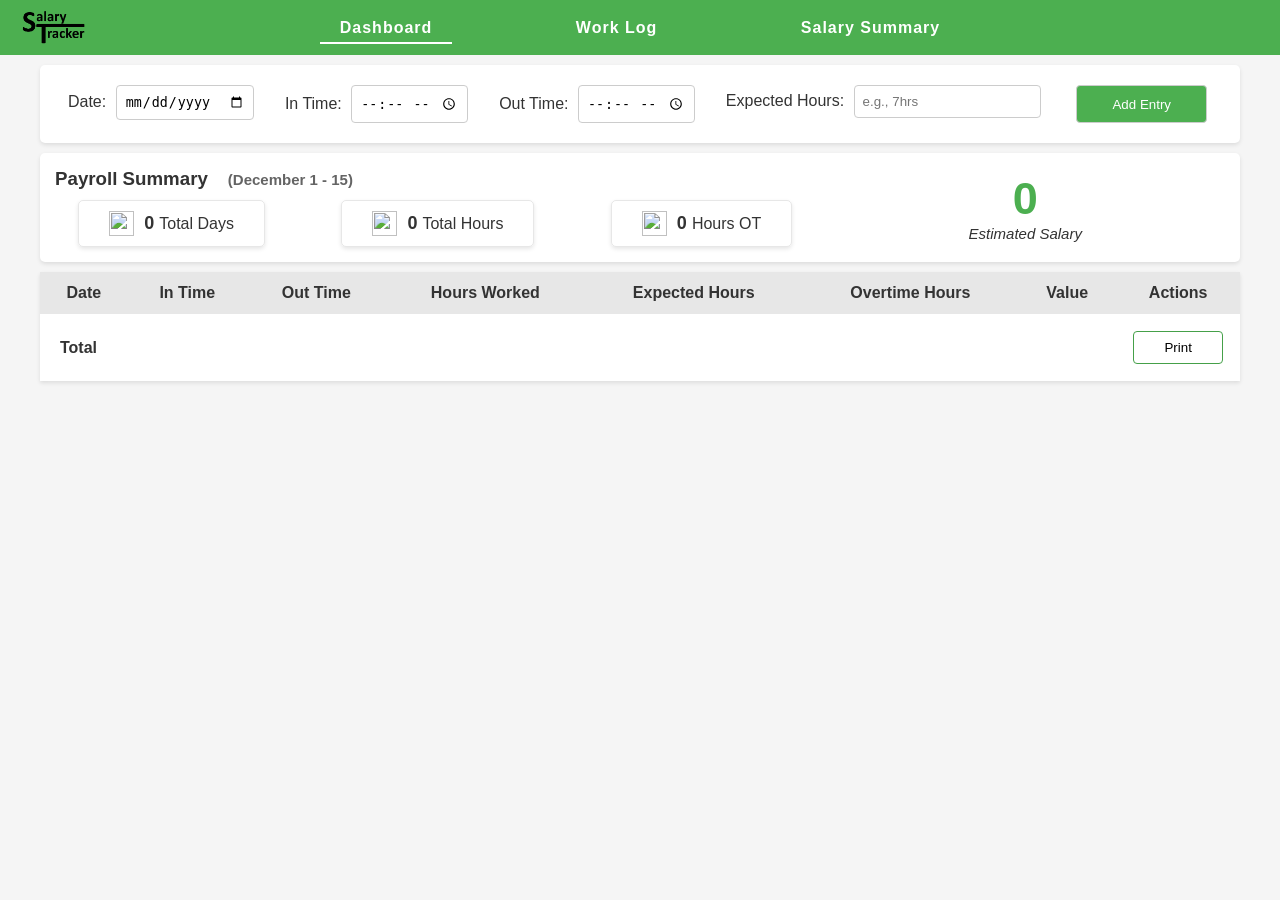
==== index.html @ 125eab13 "remove unnecessary text" ====
<!DOCTYPE html>
<html lang="en">
<head>
    <meta charset="UTF-8">
    <meta name="viewport" content="width=device-width, initial-scale=1.0">
    <script src="/script/index.js"></script>
    <script src="/script/pageFunction.js"></script>
    <script src="/script/renderTables.js"></script>
    <link rel="stylesheet" href="index.css">
    <link rel="stylesheet" href="mobileStyle.css">
    <title>Salary Tracker</title>
  
</head>
<body >
    <header>
        <img src="/logo.png" alt="">
        <div class="tabs">
            <div class="tab active">Dashboard</div>
            <div class="tab" onclick="window.location.href='worklog.html'">Work Log</div>
            <div class="tab" onclick="window.location.href='worklog.html'">Salary Summary</div>
        </div>
        <div class="asdasd" id="menu_dropdown"><img src="https://cdn-icons-png.flaticon.com/128/5358/5358649.png" alt=""></div>   
    </header>
    <!-- Mobile -->
    <div class="tabsM">
        <div class="tab active">Dashboard</div>
        <div class="tab" onclick="window.location.href='worklog.html'">Work Log</div>
        <div class="tab" onclick="window.location.href='worklog.html'">Salary Summary</div>
    </div>
    <div class="main">
        <div class="asd dsa">
            <label>Date: <input type="date" id="date" required></label>
            <label>In Time: <input type="time" id="inTime" required></label>
            <label>Out Time: <input type="time" id="outTime" required></label>
            <label>Expected Hours: <input type="text" id="hours" required placeholder="e.g., 7hrs"></label>
            <button onclick="addEntry()">Add Entry</button>
        </div>
        
        <div class="payrollSummary">
            <h3>Payroll Summary <span>(<span id="monthContainer"></span>)</span></h3>
            <section>
                <p><img src="https://cdn-icons-png.flaticon.com/128/747/747310.png" alt=""> <span id="totalD">0</span>Total Days</p>
                <p><img src="https://cdn-icons-png.flaticon.com/128/3884/3884295.png" alt=""> <span id="totalH">0</span>Total Hours</p>
                <p><img src="https://cdn-icons-png.flaticon.com/128/4915/4915533.png" alt=""> <span id="totalOT">0</span>Hours OT</p>
            </section>
            <section>
                <div>
                    <h2 id="totalamounts">0</h2>
                    <p>Estimated Salary</p>
                </div>
            </section>
        </div>
        <section>
            <table id="workLogTable">
            <thead>
                <tr class="thead">
                    <th>Date</th>
                    <th>In Time</th>
                    <th>Out Time</th>
                    <th>Hours Worked</th>
                    <th>Expected Hours</th>
                    <th>Overtime Hours</th>
                    <th>Value</th>
                    <th>Actions</th>
                </tr>
            </thead>
            <tbody id="tableBody">
            </tbody>
            <tfoot>
                <tr>
                    <th colspan="6">Total</th>
                    <th id="totalamount"></th>
                    <th id="btnPrint"><button onclick="printPage()">Print</button></th>
                </tr>
            </tfoot>
        </table>
        </section>
    </div>
</body>
</html>
---- index.css ----
body {
    font-family: 'Open Sans', sans-serif;
    background-color: #f5f5f5; /* Soft white background */
    margin: 0;
    padding: 0;
    color: #333;
}
header {
    background-color: #4caf50; /* Soft green header */
    color: white;
    padding: 10px 20px;
    display: grid;
    grid-template-columns: 20% 60% 20%;
    justify-content: space-between;
    align-items: center;
    
    img {
        height: 35px;
    }
    .asdasd {
        justify-self: end;
        display: flex;

        img {
            height: 35px;
            align-self: center;
        }
    }
    h1 {
        margin: 0;
    }
}
.tabs {
    display: flex;
    justify-content: space-around;
    align-items: center;
}
.tab {
    cursor: pointer;
    padding: 0 20px;
    letter-spacing: 1px;
    font-weight: 550;
    padding: 5px 20px;
}
.tabsM {
    display: none;
    padding: 10px;
    flex-direction: row;
    font-size: 12px;
    justify-content: space-between;
    background-color: #e8f5e8;
}
.tab.active {
    box-shadow: 0 2px 0 0 white ;
}
.main{
    max-width: 1200px;
    padding: 10px;
    margin: 0 auto;
    gap: 10px;
    flex-direction: column;
    display: flex;
}
table {
    background-color: white;
    box-shadow: 0 2px 4px rgba(0,0,0,0.1);
    gap: 0;
    width: 100%;
    border-collapse: collapse;

    button {
        background: rgb(255, 0, 0);
    }
    button:hover {
        background: none;
        color: black;
        border: 1px solid red;
    }
    thead {
        background-color: #e7e7e7;
    }
    
}
th, td {
    padding: 12px;
    text-align: center;
    border-bottom: 1px solid #ddd;
}
th {
    font-weight: bold;
    border: none;
}
tfoot {
    th:nth-child(1) {
        text-align: left;
        padding-left: 20px;
    }
    #totalamount {
        text-align: center;
        padding-left: 20px;
    }
    #btnPrint {
        display: flex;

        button {
            background: transparent;
            border: 1px solid #45a049; 
            color: black;
        }
        
    }
    button{
        width: 100%;
    }
}
.asd {
    background-color: white;
    padding: 15px;
    border-radius: 5px;
    box-shadow: 0 2px 4px rgba(0,0,0,0.1);
}
.dsa {
    display: flex;
    justify-content: space-around;

    button {
        padding: 8px 35px; 
    }
}
input, button {
    padding: 8px;
    margin: 5px;
    border: 1px solid #ccc;
    border-radius: 4px;
}
button {
    background-color: #4caf50;
    color: white;
    cursor: pointer;
}
button:hover {
    background-color: #45a049;
}

.search-bar {
    position: relative;
    justify-content: center;
    display: flex;

    input {
        width: 95%;
        border-radius: 50px;
        height: 30px;
        text-indent: 40px;
        outline: none;
    }
    div {
        background: black;
        border-radius: 100%;
        height: 30px;
        width: 30px;
        position: absolute;
        left: 17px;
        align-self: center;
    }
    button {
        position: absolute;
        right: 20px;
        align-self: center;
        background: none;
        outline: none;
        border-color: transparent;
        color: black;
        border-radius: 100%;
    }
}
#collapseTable {
    display: flex;
    flex-direction: column;
    gap: 0;
    width: 100%;

    .TableHeader {
        display: flex;
        flex-direction: row;
        align-items: center;
        font-size: 18px;
        font-weight: bold;
        padding: 0 20px 0 20px;
        background-color: white;
        box-shadow: 0 2px 4px rgba(0,0,0,0.1);
        border-bottom: #cfcfcf 1px solid;

        button {
            margin: 0;
            margin-left: auto;
            background: none;
            outline: none;
            border: none;

            img {
                height: 20px;
                transform: rotate(180deg);
            }
        }
    }
}
.flipDrop {
    img {
        rotate: 180deg;
    }
}
.TABLE {
    display: flex;
    flex-direction: column;
    gap: 0;
}
.payrollSummary {
    gap: 10px;
    display: grid;
    grid-template-rows: auto 1fr;
    grid-template-columns: 65% 1fr;

    background-color: white;
    padding: 15px;
    border-radius: 5px;
    box-shadow: 0 2px 4px rgba(0,0,0,0.1);

    h3 {
        margin: 0;
        display: flex;
        gap: 20px;
        align-items: center;

        span {
            font-size: 15px;
            text-align: center;
            color: #646464;
        }
    }
    section {
        display: flex;
        gap: 30px;
        align-items: center;
        justify-content: space-around;
    }
    section:nth-child(3) {
        grid-area: 1 / 2 / 3 / 2;
    }
    section:nth-child(2) {
        p {
            border: 1px solid #d3d3d38a;
            padding: 10px 30px;
            border-radius: 5px;
            box-shadow: 0 2px 4px rgba(0,0,0,0.1);
        }
    }
    p {
        display: flex;
        margin: 0;
        align-items: center;
        gap: 5px;
        

        img {
            height: 25px;
            width: 25px;
            padding-right: 5px;
        }
        span {
            font-weight: bold;
            font-size: 18px;
        }
    }
    h2 {
        margin: 0;
    }
    div {
        height: 100%;
        display: flex;
        justify-content: center;
        align-items: center;
        flex-direction: column;
        
        h2 {
            font-size: 45px;
            color: #4CAF50;
            position: relative;
        }
        p {
            font-size: 15px;
            font-style: italic;
        }
        img {
            height: 15px;
            width: 15px;
            position: absolute;
            right: -20px;
        }
    }
}
#summaryContainer {
    position: fixed;
    top: 50%;
    left: 50%;
    transform: translate(-50%,-50%);
    z-index: 1000;
    background-color: #4caf50;
    height: min-content;
    width: 300px;
    border-radius: 7px;
    grid-template-rows: auto 1fr;
    transition: all 1s ease-in-out ;
    box-shadow: 0 4px 10px rgba(0,0,0,0.3);
}
#highs {
    font-size: 19px;
    text-align: center;
    padding-top: 5px;
}

#SummaryDetails {
    background-color: #f5f5f5;
    padding: 10px 20px;
    line-height: 10px;
    border-radius: 0 0 10px 10px;

    p {
        height: min-content;
        font-weight: bold;
        display: grid;
        grid-template-columns: 75% 1fr;
        
        .greenNumber {
            color: green;
        }
        .redNumber {
            color: red;
        }
    }
}
---- mobileStyle.css ----
@media only screen and (max-width: 600px) {
    header {
        padding: 10px 20px;
        display: flex;
        justify-content: space-between;
        
        .tabs {
            display: none;
        }
        .asdasd {
            display: flex;

            img {
                height: 35px;
                align-self: center;
            }
        }
    }
    .tabsM {
        display: flex;
    }
    .tab.active {
        box-shadow: 0 2px 0 0 #4caf50 ;
    }
    .main {
        padding: 10px;

        .payrollSummary {
            grid-template-columns: 1fr;
            grid-template-rows: auto 1fr 1fr;

            h3 {
                font-size: 15px;
                grid-area: 1 / 1 / 2 / 3;
                span {
                    font-size: 13px;
                    margin-left: auto;
                }
            }
            section:nth-child(3) {
                flex-direction: column;
                align-items: center;
                grid-area: 2 / 1 / 2 / 3;
                
            }
            section:nth-child(2) {
                gap: 0;
                display: flex;
                justify-content: space-evenly;

                p {
                    font-size: 12px;
                    padding: 5px;

                    img {
                        height: 18px;
                        width: 18px;
                    }
                    span {
                        font-size: 15px;
                    }
                }
            }
        }
        h2 {
            font-size: 15px;
            margin-left: 10px;
        }
        .asd {
            display: flex;
            flex-direction: column;
            font-size: 12px;
            padding: 10px;
            display: grid;
            grid-template-columns: repeat(2, 1fr);
            grid-template-rows: repeat(2, 1fr);
            gap: 5px;
            
            input {
                display: grid;
                width: 80%;

                text-align: center;
                height: 20px;
            }
            button {
                grid-column: span 2;
            }
        }
        th, td {
            font-size: 12px;
        }
        section {
            overflow: hidden;
            overflow-x: scroll;
        }
        .footer {
            width: 100%;
            background: rebeccapurple;

            column-count: 3;
            tr {
                th::nth-child(1) {
                    column-span: 3;
                }
            }
        }
    }
    
}
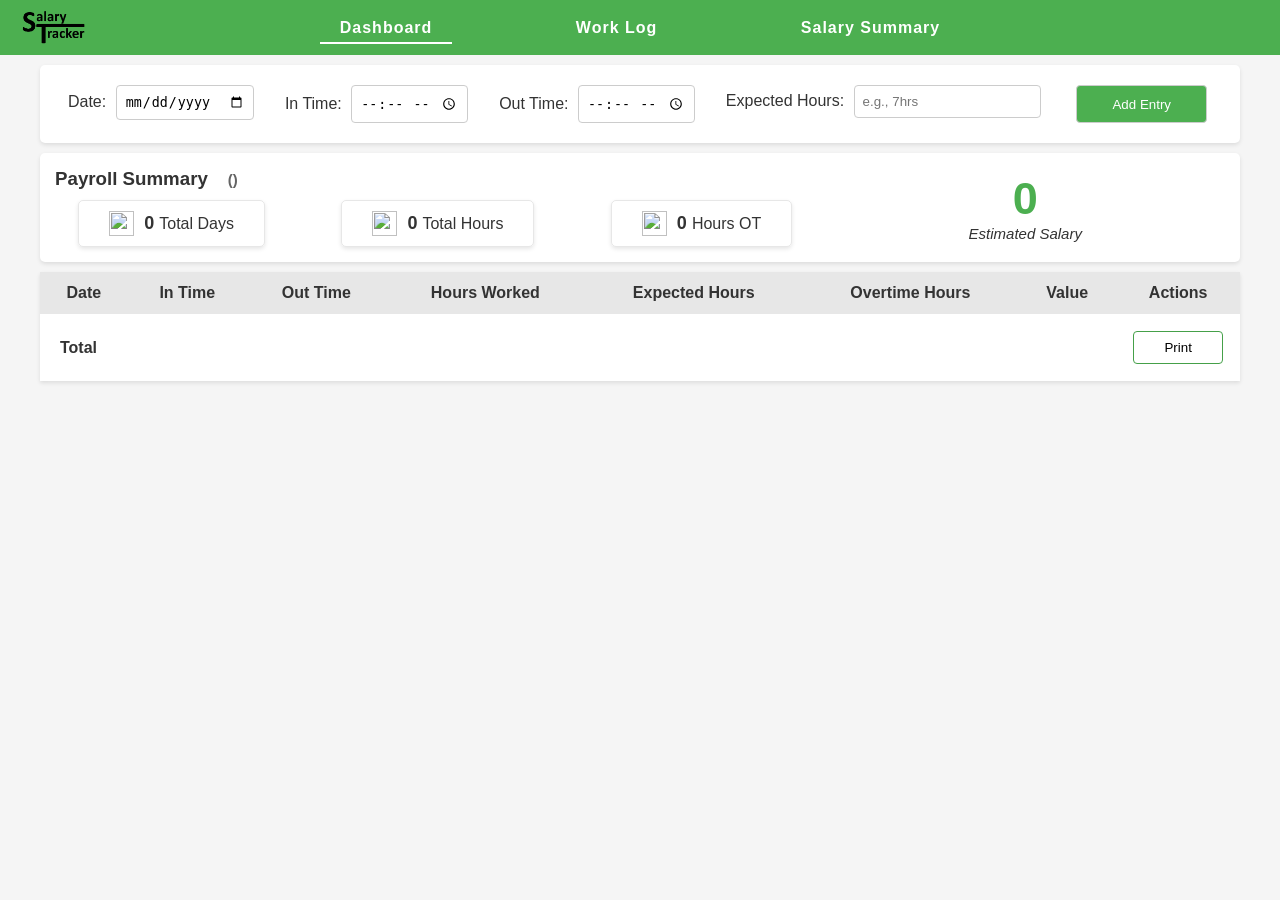
==== commit c31e355a: "little changes" ====
--- a/index.html
+++ b/index.html
@@ -77,4 +77,4 @@
         </section>
     </div>
 </body>
-</html>
+</html>
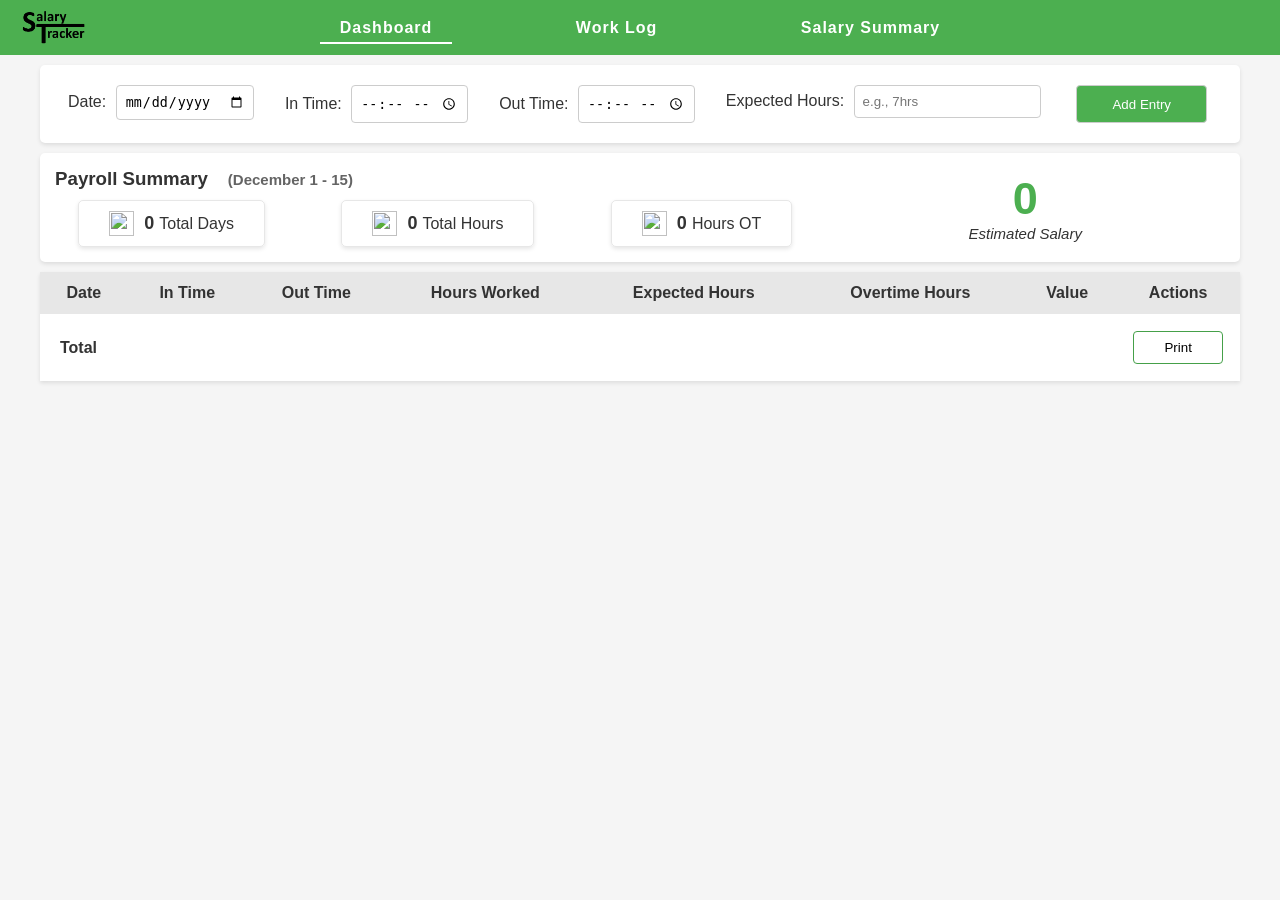
==== commit c730a4db: "testingv.1" ====
--- a/index.html
+++ b/index.html
@@ -3,9 +3,9 @@
 <head>
     <meta charset="UTF-8">
     <meta name="viewport" content="width=device-width, initial-scale=1.0">
-    <script src="/script/index.js"></script>
-    <script src="/script/pageFunction.js"></script>
-    <script src="/script/renderTables.js"></script>
+    <script src="script/index.js"></script>
+    <script src="script/pageFunction.js"></script>
+    <script src="script/renderTables.js"></script>
     <link rel="stylesheet" href="index.css">
     <link rel="stylesheet" href="mobileStyle.css">
     <title>Salary Tracker</title>
@@ -13,7 +13,7 @@
 </head>
 <body >
     <header>
-        <img src="/logo.png" alt="">
+        <img src="logo.png" alt="">
         <div class="tabs">
             <div class="tab active">Dashboard</div>
             <div class="tab" onclick="window.location.href='worklog.html'">Work Log</div>
@@ -77,4 +77,4 @@
         </section>
     </div>
 </body>
-</html>+</html>
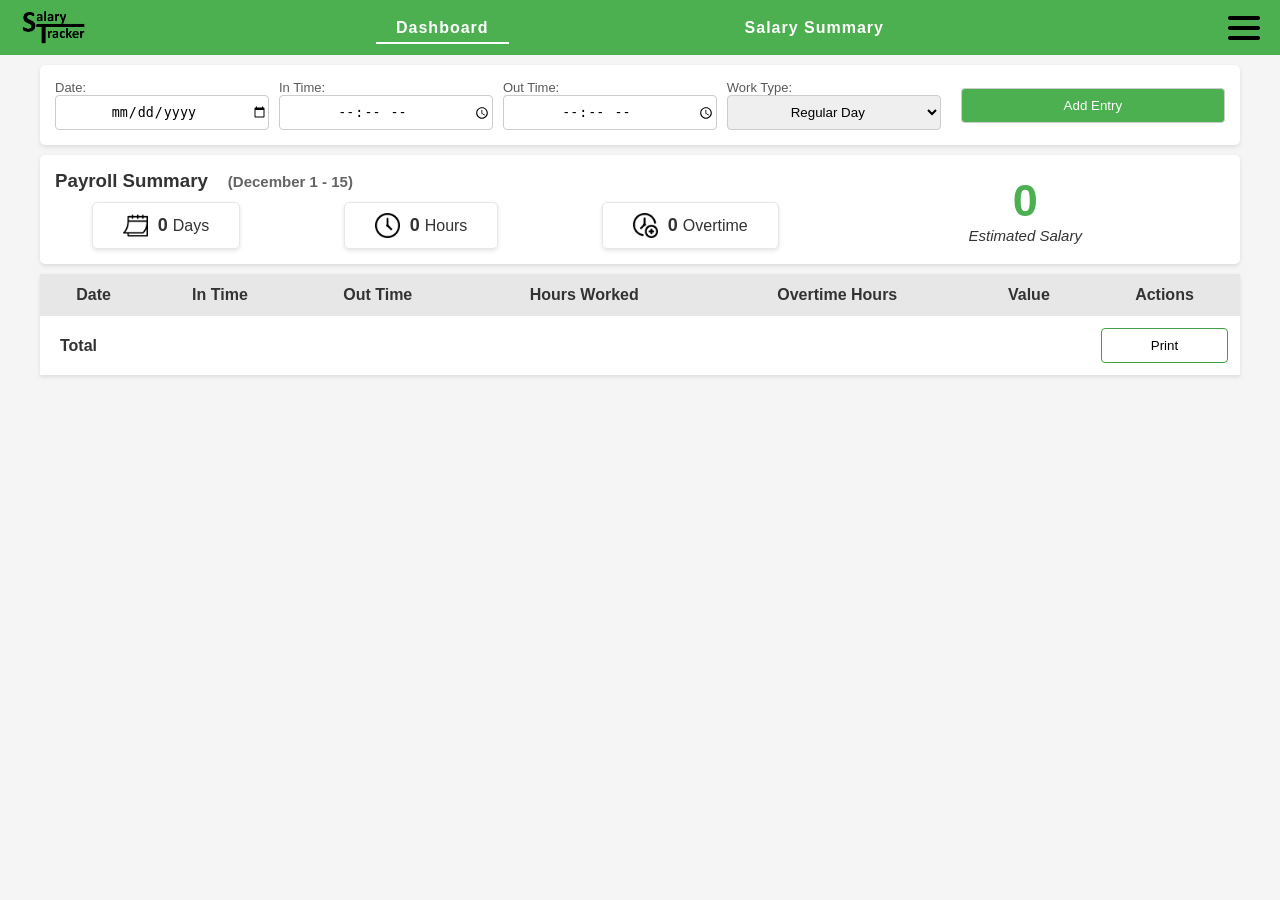
==== commit 8075e04f: "Change the UI for mobileStyle" ====
--- a/index.html
+++ b/index.html
@@ -3,78 +3,136 @@
 <head>
     <meta charset="UTF-8">
     <meta name="viewport" content="width=device-width, initial-scale=1.0">
-    <script src="script/index.js"></script>
-    <script src="script/pageFunction.js"></script>
-    <script src="script/renderTables.js"></script>
-    <link rel="stylesheet" href="index.css">
-    <link rel="stylesheet" href="mobileStyle.css">
+    <script src="/script/index.js"></script>
+    <script src="/script/pageFunction.js"></script>
+    <script src="/script/renderTables.js"></script>
+    <link rel="stylesheet" href="/style/index.css">
+    <link rel="stylesheet" href="/style/mobileStyle.css">
+    <link rel="stylesheet" href="/style/mainMenu.css">
     <title>Salary Tracker</title>
   
 </head>
-<body >
+<body>
     <header>
-        <img src="logo.png" alt="">
+        <img src="/components/icons/logo.png" alt="">
         <div class="tabs">
             <div class="tab active">Dashboard</div>
-            <div class="tab" onclick="window.location.href='worklog.html'">Work Log</div>
-            <div class="tab" onclick="window.location.href='worklog.html'">Salary Summary</div>
+            <div class="tab" onclick="window.location.href='salarySummary.html'">Salary Summary</div>
         </div>
-        <div class="asdasd" id="menu_dropdown"><img src="https://cdn-icons-png.flaticon.com/128/5358/5358649.png" alt=""></div>   
+        <div class="asdasd" id="menu_dropdown"><img src="/components/icons/menu.png" alt="" onclick="active()"></div>   
     </header>
+    
     <!-- Mobile -->
     <div class="tabsM">
+        <div class="mainMenu">
+            <div class="menuContainer">    
+                <section>
+                    <label for="">User Profile</label>
+                    <a href="" class="menuOption"><img src="/components/icons/calendar.png" alt="">Account</a>
+                    <details class="menuOption">
+                        <summary><img src="/components/icons/calendar.png" alt="">Settings</summary>
+                        <ul>
+                            <li>123</li>
+                            <li>123</li>
+                            <li>123</li>
+                        </ul>
+                    </details>
+                </section>
+                <section>
+                    <label for="">Information & Help</label>
+                    <a href="" class="menuOption"><img src="/components/icons/calendar.png" alt="">Support</a>
+                    <a href="" class="menuOption"><img src="/components/icons/calendar.png" alt="">About</a>
+                </section>
+                <a href="" class="menuOption"><img src="/components/icons/calendar.png" alt=""> Logout</a>
+            </div>
+        </div>
         <div class="tab active">Dashboard</div>
-        <div class="tab" onclick="window.location.href='worklog.html'">Work Log</div>
-        <div class="tab" onclick="window.location.href='worklog.html'">Salary Summary</div>
+        <div class="tab" onclick="window.location.href='salarySummary.html'">Salary Summary</div>
     </div>
-    <div class="main">
+
+    <div class="main">  
         <div class="asd dsa">
-            <label>Date: <input type="date" id="date" required></label>
-            <label>In Time: <input type="time" id="inTime" required></label>
-            <label>Out Time: <input type="time" id="outTime" required></label>
-            <label>Expected Hours: <input type="text" id="hours" required placeholder="e.g., 7hrs"></label>
+            <div class="addSectionContainer">
+                <label>Date: <input type="date" id="date" required></label>
+                <label>In Time: <input type="time" id="inTime" required></label>
+                <label>Out Time: <input type="time" id="outTime" required></label>
+                <label>Work Type: 
+                    <select name="" id="workType">
+                        <option value="RG">Regular Day</option>
+                        <option value="RH">Regular Holiday</option>
+                        <option value="SND">Special Non-Working Day</option>
+                        <option value="RD">Rest Day</option>
+                        <option value="RHRD">Regular Holiday + Rest Day</option>
+                        <option value="SNDRD">Special Non-Working Day + Rest Day</option>
+                    </select>
+                </label>
+            </div>
             <button onclick="addEntry()">Add Entry</button>
         </div>
         
         <div class="payrollSummary">
             <h3>Payroll Summary <span>(<span id="monthContainer"></span>)</span></h3>
-            <section>
-                <p><img src="https://cdn-icons-png.flaticon.com/128/747/747310.png" alt=""> <span id="totalD">0</span>Total Days</p>
-                <p><img src="https://cdn-icons-png.flaticon.com/128/3884/3884295.png" alt=""> <span id="totalH">0</span>Total Hours</p>
-                <p><img src="https://cdn-icons-png.flaticon.com/128/4915/4915533.png" alt=""> <span id="totalOT">0</span>Hours OT</p>
-            </section>
-            <section>
+            <section class="salaryContainer">
                 <div>
                     <h2 id="totalamounts">0</h2>
                     <p>Estimated Salary</p>
                 </div>
             </section>
+            <section class="salaryDetailsSection">
+                <p><img src="/components/icons/calendar.png" alt=""> <span id="totalD">0</span>Days</p>
+                <p><img src="/components/icons/clock.png" alt=""> <span id="totalH">0</span>Hours</p>
+                <p><img src="/components/icons/overtime.png" alt=""> <span id="totalOT">0</span>Overtime</p>
+            </section>
         </div>
+
         <section>
             <table id="workLogTable">
-            <thead>
-                <tr class="thead">
-                    <th>Date</th>
-                    <th>In Time</th>
-                    <th>Out Time</th>
-                    <th>Hours Worked</th>
-                    <th>Expected Hours</th>
-                    <th>Overtime Hours</th>
-                    <th>Value</th>
-                    <th>Actions</th>
-                </tr>
-            </thead>
-            <tbody id="tableBody">
-            </tbody>
-            <tfoot>
-                <tr>
-                    <th colspan="6">Total</th>
-                    <th id="totalamount"></th>
-                    <th id="btnPrint"><button onclick="printPage()">Print</button></th>
-                </tr>
-            </tfoot>
-        </table>
+                <thead>
+                    <tr class="thead">
+                        <th>Date</th>
+                        <th>In Time</th>
+                        <th>Out Time</th>
+                        <th>Hours Worked</th>
+                        <th>Overtime Hours</th>
+                        <th>Value</th>
+                        <th>Actions</th>
+                    </tr>
+                </thead>
+                <tbody id="tableBody">
+                </tbody>
+                <tfoot>
+                    <tr>
+                        <th colspan="5">Total</th>
+                        <th id="totalamount"></th>
+                        <th id="btnPrint"><button onclick="printPage()">Print</button></th>
+                    </tr>
+                </tfoot>
+            </table>
         </section>
     </div>
+    <div class="underneath" onclick="active()"></div>
 </body>
 </html>
+<script>
+    let mainMenuActive = false
+    let mainoverlay = false
+    let menu = document.getElementById('menu_dropdown')
+    let menuDefault = `<img src="/components/icons/menu.png" alt="" onclick="active()">`
+    let menuExit = `<img src="/components/icons/menu.png" alt="" onclick="active()">`
+    function active() {
+        
+        let menu = document.getElementById('menu_dropdown')
+        let a = document.querySelector('.mainMenu')
+        let b = document.querySelector('.underneath')
+        let bodys = document.body
+        mainMenuActive = mainMenuActive === false ? (a.classList.add('mainMenuActive'), b.classList.add('underneathActive'), bodys.classList.add('actives')) || true : (a.classList.remove('mainMenuActive'), b.classList.remove('underneathActive'), bodys.classList.remove('actives')) || false 
+        if(mainoverlay == false) {
+            menu.innerHTML = menuExit
+            mainoverlay = true
+        }
+        else {
+            menu.innerHTML = menuDefault
+            mainoverlay = false
+        }
+    }
+</script>
--- a/style/index.css
+++ b/style/index.css
@@ -0,0 +1,372 @@
+body {
+    font-family: 'Open Sans', sans-serif;
+    background-color: #f5f5f5; /* Soft white background */
+    margin: 0;
+    padding: 0;
+    color: #333;
+}
+header {
+    background-color: #4caf50; /* Soft green header */
+    color: white;
+    padding: 10px 20px;
+    display: grid;
+    grid-template-columns: 20% 60% 20%;
+    justify-content: space-between;
+    align-items: center;
+    z-index: 10;
+    position: relative;
+    img {
+        height: 35px;
+        z-index: 10;
+    }
+    .asdasd {
+        justify-self: end;
+        display: flex;
+
+        img {
+            height: 35px;
+            align-self: center;
+        }
+    }
+    h1 {
+        margin: 0;
+    }
+    #menu_dropdown {
+        img {
+            height: 32px;
+        }
+        
+    }
+}
+#workType {
+    text-align: left;
+    width: 100px; 
+}
+.tabs {
+    display: flex;
+    justify-content: space-around;
+    align-items: center;
+    z-index: 10;
+    position: relative;
+}
+.tab {
+    cursor: pointer;
+    padding: 0 20px;
+    letter-spacing: 1px;
+    font-weight: 550;
+    padding: 5px 20px;
+}
+.tabsM {
+    display: none;
+    padding: 10px;
+    flex-direction: row;
+    font-size: 12px;
+    justify-content: space-between;
+    background-color: #e8f5e8;
+}
+.tab.active {
+    box-shadow: 0 2px 0 0 white ;
+}
+.main{
+    max-width: 1200px;
+    padding: 10px;
+    margin: 0 auto;
+    gap: 10px;
+    flex-direction: column;
+    display: flex;
+}
+table {
+    background-color: white;
+    box-shadow: 0 2px 4px rgba(0,0,0,0.1);
+    gap: 0;
+    width: 100%;
+    border-collapse: collapse;
+
+    button {
+        background: rgb(255, 0, 0);
+    }
+    button:hover {
+        background: none;
+        color: black;
+        border: 1px solid red;
+    }
+    thead {
+        background-color: #e7e7e7;
+    }
+    
+}
+th, td {
+    padding: 12px;
+    text-align: center;
+    border-bottom: 1px solid #ddd;
+}
+th {
+    font-weight: bold;
+    border: none;
+}
+tfoot {
+    th:nth-child(1) {
+        text-align: left;
+        padding-left: 20px;
+    }
+    #totalamount {
+        text-align: center;
+        padding-left: 20px;
+    }
+    #btnPrint {
+        display: flex;
+
+        button {
+            background: transparent;
+            border: 1px solid #45a049; 
+            color: black;
+        }
+        
+    }
+    button{
+        width: 100%;
+    }
+}
+.asd {
+    background-color: white;
+    padding: 15px;
+    border-radius: 5px;
+    box-shadow: 0 2px 4px rgba(0,0,0,0.1);
+    display: flex;
+    flex-direction: row;
+    align-items: center;
+    gap: 20px;
+
+    .addSectionContainer {
+        display: grid;
+        grid-template-columns: repeat(4, 1fr);
+        gap: 10px;
+    }
+    label {
+        font-size: 13px;
+        gap: 10px;
+        color: #5a5a5a;
+    }
+    button {
+        width: 30%;
+    }
+}
+input, button, #workType {
+    box-sizing: border-box;
+    height: 35px;
+    text-align: center;
+    border: 1px solid #ccc;
+    border-radius: 4px;
+    width: 100%;
+}
+button {
+        background-color: #4caf50;
+        color: white;
+        cursor: pointer;
+}
+button:hover {
+    background-color: #45a049;
+}
+.dsa {
+    display: flex;
+    justify-content: space-around;
+    button {
+        padding: 8px 35px; 
+    }
+}
+.search-bar {
+    position: relative;
+    justify-content: center;
+    display: flex;
+
+    input {
+        width: 95%;
+        border-radius: 50px;
+        height: 30px;
+        text-indent: 40px;
+        outline: none;
+    }
+    div {
+        background: black;
+        border-radius: 100%;
+        height: 30px;
+        width: 30px;
+        position: absolute;
+        left: 17px;
+        align-self: center;
+    }
+    button {
+        position: absolute;
+        right: 20px;
+        align-self: center;
+        background: none;
+        outline: none;
+        border-color: transparent;
+        color: black;
+        border-radius: 100%;
+    }
+}
+#collapseTable {
+    display: flex;
+    flex-direction: column;
+    gap: 0;
+    width: 100%;
+
+    .TableHeader {
+        display: flex;
+        flex-direction: row;
+        align-items: center;
+        font-size: 18px;
+        font-weight: bold;
+        padding: 0 20px 0 20px;
+        background-color: white;
+        box-shadow: 0 2px 4px rgba(0,0,0,0.1);
+        border-bottom: #cfcfcf 1px solid;
+
+        button {
+            margin: 0;
+            margin-left: auto;
+            background: none;
+            outline: none;
+            border: none;
+
+            img {
+                height: 20px;
+                transform: rotate(180deg);
+            }
+        }
+    }
+}
+.flipDrop {
+    img {
+        rotate: 180deg;
+    }
+}
+.TABLE {
+    display: flex;
+    flex-direction: column;
+    gap: 0;
+}
+.payrollSummary {
+    gap: 10px;
+    display: grid;
+    grid-template-rows: auto 1fr;
+    grid-template-columns: 65% 1fr;
+
+    background-color: white;
+    padding: 15px;
+    border-radius: 5px;
+    box-shadow: 0 2px 4px rgba(0,0,0,0.1);
+
+    h3 {
+        margin: 0;
+        display: flex;
+        gap: 20px;
+        align-items: center;
+
+        span {
+            font-size: 15px;
+            text-align: center;
+            color: #646464;
+        }
+    }
+    section {
+        display: flex;
+        gap: 30px;
+        align-items: center;
+        justify-content: space-around;
+    }
+    .salaryContainer {
+        grid-area: 1 / 2 / 3 / 2;
+    }
+    .salaryDetailsSection {
+        p {
+            border: 1px solid #d3d3d38a;
+            padding: 10px 30px;
+            border-radius: 5px;
+            box-shadow: 0 2px 4px rgba(0,0,0,0.1);
+        }
+    }
+    p {
+        display: flex;
+        margin: 0;
+        align-items: center;
+        gap: 5px;
+        
+
+        img {
+            height: 25px;
+            width: 25px;
+            padding-right: 5px;
+        }
+        span {
+            font-weight: bold;
+            font-size: 18px;
+        }
+    }
+    h2 {
+        margin: 0;
+    }
+    div {
+        height: 100%;
+        display: flex;
+        justify-content: center;
+        align-items: center;
+        flex-direction: column;
+        
+        h2 {
+            font-size: 45px;
+            color: #4CAF50;
+            position: relative;
+        }
+        p {
+            font-size: 15px;
+            font-style: italic;
+        }
+        img {
+            height: 15px;
+            width: 15px;
+            position: absolute;
+            right: -20px;
+        }
+    }
+}
+#summaryContainer {
+    position: fixed;
+    top: 50%;
+    left: 50%;
+    transform: translate(-50%,-50%);
+    z-index: 1000;
+    background-color: #4caf50;
+    height: min-content;
+    width: 300px;
+    border-radius: 7px;
+    grid-template-rows: auto 1fr;
+    transition: all 1s ease-in-out ;
+    box-shadow: 0 4px 10px rgba(0,0,0,0.3);
+}
+#highs {
+    font-size: 19px;
+    text-align: center;
+    padding-top: 5px;
+}
+#SummaryDetails {
+    background-color: #f5f5f5;
+    padding: 10px 20px;
+    line-height: 10px;
+    border-radius: 0 0 10px 10px;
+
+    p {
+        height: min-content;
+        font-weight: bold;
+        display: grid;
+        grid-template-columns: 75% 1fr;
+        
+        .greenNumber {
+            color: green;
+        }
+        .redNumber {
+            color: red;
+        }
+    }
+}
--- a/style/mobileStyle.css
+++ b/style/mobileStyle.css
@@ -0,0 +1,126 @@
+@media only screen and (max-width: 600px) {
+    header {
+        padding: 10px 20px;
+        display: flex;
+        justify-content: space-between;
+        
+        .tabs {
+            display: none;
+        }
+        .asdasd {
+            display: flex;
+            img {
+                height: 35px;
+                align-self: center;
+            }
+        }
+    }
+    .tabs {
+        z-index: 0;
+    }
+    .tabsM {
+        display: flex;
+        position: relative;
+        justify-content: space-around;
+
+        .mainMenu {
+            animation: all linear 5s;
+            p, li, summary {
+                font-size: 15px;
+            }
+        }
+    }
+    .tab.active {
+        box-shadow: 0 2px 0 0 #4caf50 ;
+    }
+    .main {
+        padding: 10px;
+        .payrollSummary {
+            grid-template-columns: 1fr;
+            grid-template-rows: auto 1fr 1fr;
+
+            h3 {
+                font-size: 15px;
+                grid-area: 1 / 1 / 2 / 3;
+                span {
+                    font-size: 13px;
+                    margin-left: auto;
+                }
+            }
+            .salaryContainer {
+                flex-direction: column;
+                align-items: center;
+                grid-area: 2 / 1 / 2 / 3;
+                
+            }
+            .salaryDetailsSection {
+                gap: 0;
+                display: flex;
+                justify-content: space-evenly;
+
+                p {
+                    font-size: 12px;
+                    padding: 5px;
+
+                    img {
+                        height: 18px;
+                        width: 18px;
+                    }
+                    span {
+                        font-size: 15px;
+                    }
+                }
+            }
+        }
+        h2 {
+            font-size: 15px;
+            margin-left: 10px;
+        }
+        .asd {
+            font-size: 12px;
+            display: grid;
+            gap: 10px;
+
+            .addSectionContainer {
+                width: calc(100% + 10px);
+                grid-template-rows: repeat(2, 1fr);
+                grid-template-columns: repeat(2, 1fr);
+            }
+            input {
+                width: 100%;
+            }
+            #workType {
+                width: 100%;
+            }
+            button {
+                grid-column: span 2;
+                width: 100%;
+            }
+        }
+        th, td {
+            font-size: 12px;
+        }
+        section {
+            overflow: hidden;
+            overflow-x: scroll;
+        }
+        .footer {
+            width: 100%;
+            background: rebeccapurple;
+
+            column-count: 3;
+            tr {
+                th::nth-child(1) {
+                    column-span: 3;
+                }
+            }
+        }
+    } 
+    .actives {
+        height: 1vh;
+        overflow: hidden;
+    }   
+    #workType {
+        width: 10px;
+    }
+}
--- a/style/mainMenu.css
+++ b/style/mainMenu.css
@@ -0,0 +1,73 @@
+:root {
+    interpolate-size: allow-keywords;
+}
+.mainMenu {
+    position: absolute;
+    left: 0;
+    top: 0;
+    height: 0;
+    background-color: #4caf50;
+    z-index: 15;
+    width: 100%;
+    border-top: 1px solid #204b2131;
+    overflow: hidden;
+    
+    transition: all ease-in-out .5s;
+
+    .menuContainer {
+        padding: 20px;
+        color: white;
+        height: max-content;
+        font-size: large;
+
+        label {
+            font-size: 15px;
+            color: rgba(255, 255, 255, 0.849);
+        }
+        img {
+            height: 22px;
+            margin-right: 15px;
+            justify-self: center;
+            filter: invert(1);
+        }
+        summary, li, a {
+            list-style: none;
+            text-decoration: none;
+            font-size: 16px;
+            color: white;
+            display: flex;
+            padding: 5px;
+        }
+        ul {
+            margin: 5px;
+        }
+        section {
+            display: flex;
+            flex-direction: column;
+            gap: 10px;
+            margin-bottom: 15px;
+        }
+        section:nth-child(2) {
+            margin-bottom: 30px;
+        }
+    }
+}
+.mainMenuActive {
+    height: max-content;
+    transition: height ease-in-out .5s;
+}
+.underneath {
+    height: 100vh;
+    width: 100%;
+    position: fixed;
+    top: 0;
+    left: 0;
+    z-index: 9;
+    background-color: #0000003d;    
+    display: none;
+}
+.underneathActive {
+    display: block;
+}
+
+
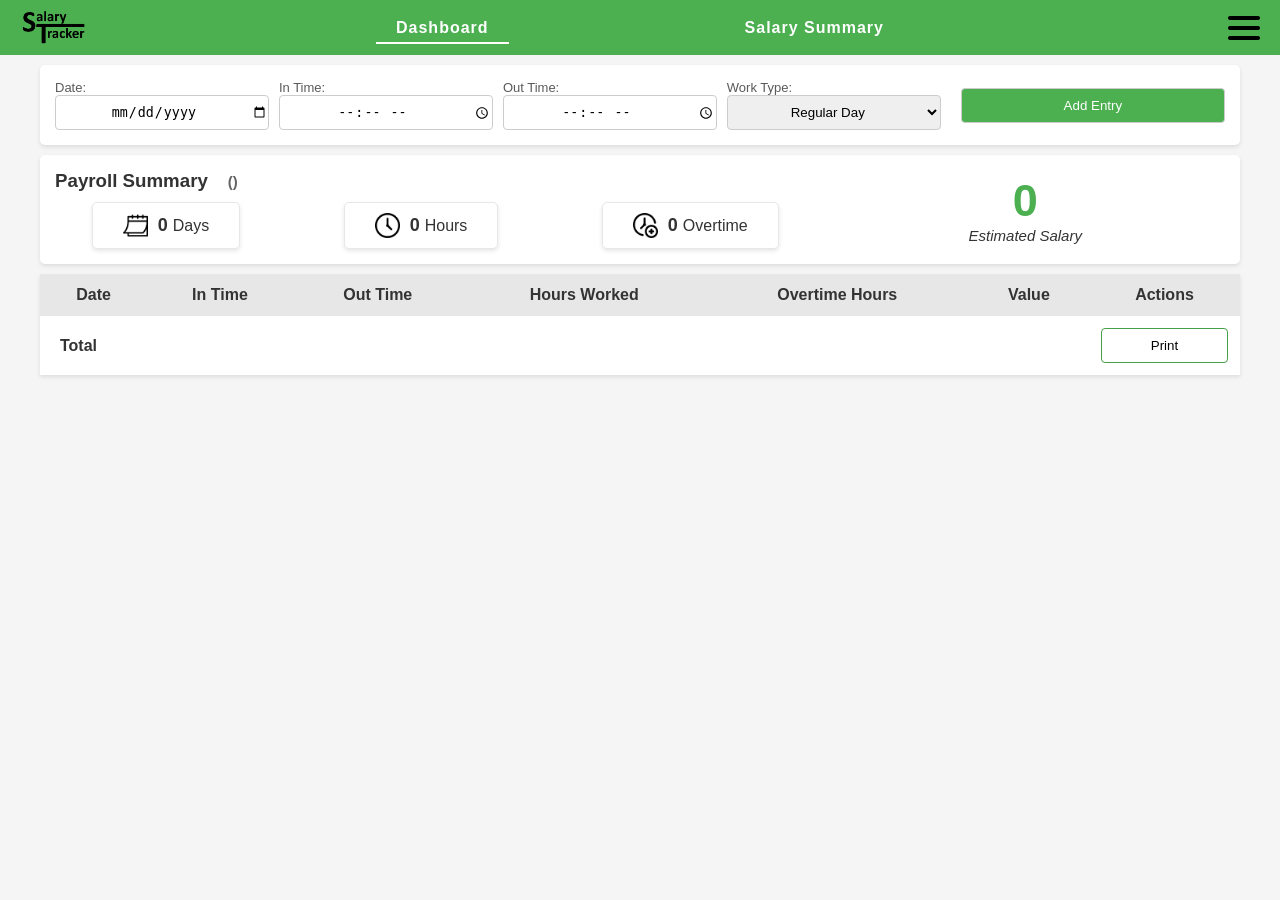
==== commit 0781d1d1: "Fix script and image source paths in index.html" ====
--- a/index.html
+++ b/index.html
@@ -3,23 +3,23 @@
 <head>
     <meta charset="UTF-8">
     <meta name="viewport" content="width=device-width, initial-scale=1.0">
-    <script src="/script/index.js"></script>
-    <script src="/script/pageFunction.js"></script>
-    <script src="/script/renderTables.js"></script>
-    <link rel="stylesheet" href="/style/index.css">
-    <link rel="stylesheet" href="/style/mobileStyle.css">
-    <link rel="stylesheet" href="/style/mainMenu.css">
+    <script src="script/index.js"></script>
+    <script src="script/pageFunction.js"></script>
+    <script src="script/renderTables.js"></script>
+    <link rel="stylesheet" href="style/index.css">
+    <link rel="stylesheet" href="style/mobileStyle.css">
+    <link rel="stylesheet" href="style/mainMenu.css">
     <title>Salary Tracker</title>
   
 </head>
 <body>
     <header>
-        <img src="/components/icons/logo.png" alt="">
+        <img src="components/icons/logo.png" alt="">
         <div class="tabs">
             <div class="tab active">Dashboard</div>
             <div class="tab" onclick="window.location.href='salarySummary.html'">Salary Summary</div>
         </div>
-        <div class="asdasd" id="menu_dropdown"><img src="/components/icons/menu.png" alt="" onclick="active()"></div>   
+        <div class="asdasd" id="menu_dropdown"><img src="components/icons/menu.png" alt="" onclick="active()"></div>   
     </header>
     
     <!-- Mobile -->
@@ -28,9 +28,9 @@
             <div class="menuContainer">    
                 <section>
                     <label for="">User Profile</label>
-                    <a href="" class="menuOption"><img src="/components/icons/calendar.png" alt="">Account</a>
+                    <a href="" class="menuOption"><img src="components/icons/calendar.png" alt="">Account</a>
                     <details class="menuOption">
-                        <summary><img src="/components/icons/calendar.png" alt="">Settings</summary>
+                        <summary><img src="components/icons/calendar.png" alt="">Settings</summary>
                         <ul>
                             <li>123</li>
                             <li>123</li>
@@ -40,10 +40,10 @@
                 </section>
                 <section>
                     <label for="">Information & Help</label>
-                    <a href="" class="menuOption"><img src="/components/icons/calendar.png" alt="">Support</a>
-                    <a href="" class="menuOption"><img src="/components/icons/calendar.png" alt="">About</a>
+                    <a href="" class="menuOption"><img src="components/icons/calendar.png" alt="">Support</a>
+                    <a href="" class="menuOption"><img src="components/icons/calendar.png" alt="">About</a>
                 </section>
-                <a href="" class="menuOption"><img src="/components/icons/calendar.png" alt=""> Logout</a>
+                <a href="" class="menuOption"><img src="components/icons/calendar.png" alt=""> Logout</a>
             </div>
         </div>
         <div class="tab active">Dashboard</div>
@@ -79,9 +79,9 @@
                 </div>
             </section>
             <section class="salaryDetailsSection">
-                <p><img src="/components/icons/calendar.png" alt=""> <span id="totalD">0</span>Days</p>
-                <p><img src="/components/icons/clock.png" alt=""> <span id="totalH">0</span>Hours</p>
-                <p><img src="/components/icons/overtime.png" alt=""> <span id="totalOT">0</span>Overtime</p>
+                <p><img src="components/icons/calendar.png" alt=""> <span id="totalD">0</span>Days</p>
+                <p><img src="components/icons/clock.png" alt=""> <span id="totalH">0</span>Hours</p>
+                <p><img src="components/icons/overtime.png" alt=""> <span id="totalOT">0</span>Overtime</p>
             </section>
         </div>
 
@@ -117,8 +117,8 @@
     let mainMenuActive = false
     let mainoverlay = false
     let menu = document.getElementById('menu_dropdown')
-    let menuDefault = `<img src="/components/icons/menu.png" alt="" onclick="active()">`
-    let menuExit = `<img src="/components/icons/menu.png" alt="" onclick="active()">`
+    let menuDefault = `<img src="components/icons/menu.png" alt="" onclick="active()">`
+    let menuExit = `<img src="components/icons/menu.png" alt="" onclick="active()">`
     function active() {
         
         let menu = document.getElementById('menu_dropdown')
@@ -135,4 +135,4 @@
             mainoverlay = false
         }
     }
-</script>+</script>
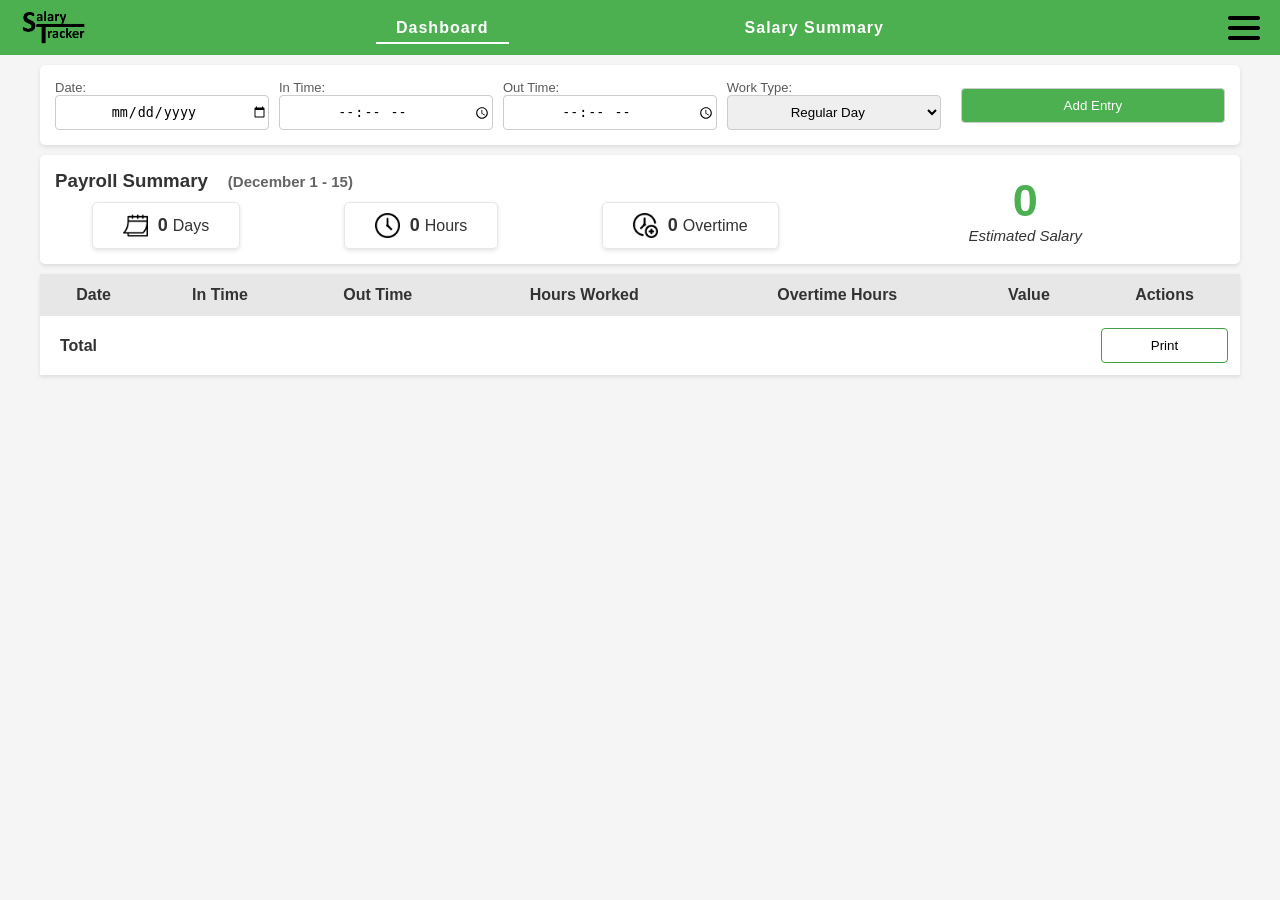
==== commit 523a409e: "change ui paths" ====
--- a/index.html
+++ b/index.html
@@ -135,4 +135,4 @@
             mainoverlay = false
         }
     }
-</script>
+</script>
--- a/style/mobileStyle.css
+++ b/style/mobileStyle.css
@@ -88,6 +88,8 @@
             }
             input {
                 width: 100%;
+                text-align: center;
+                padding: 0 12px;
             }
             #workType {
                 width: 100%;
